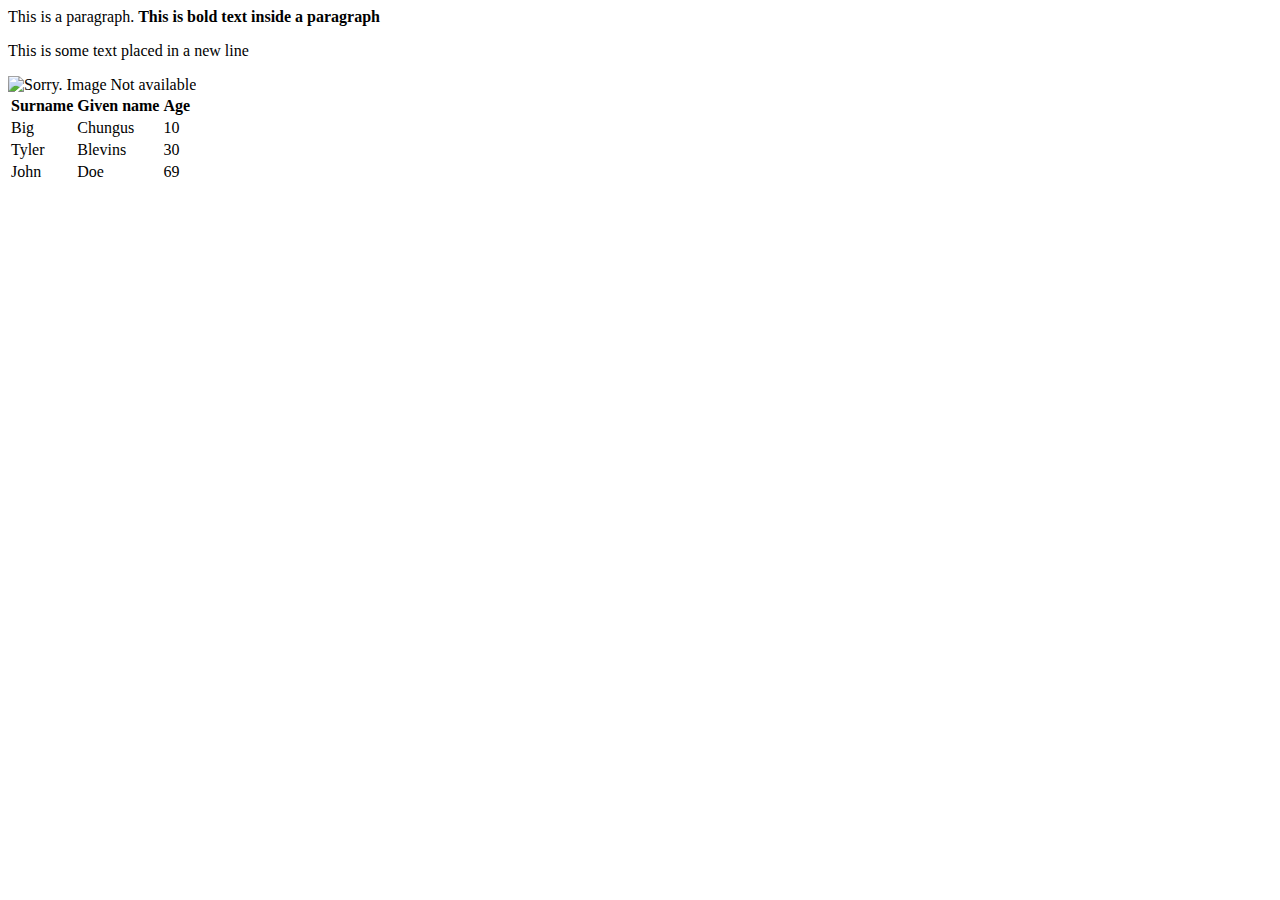
==== index2.html @ ac5ada66 "Added Bootstrap files. Created html files with code samples." ====
<html>

<head>
    <title>Sample page</title>
</head>

<body>
    <p>
        This is a paragraph.
        <b>This is bold text inside a paragraph</b>
    </p>
    <p>This is some text placed in a new line</p>
    <img src="https://vignette.wikia.nocookie.net/weykipedia/images/7/76/Ugandan_Chungus.png" alt="Sorry. Image Not available">
    <table>
        <tr>
            <th>Surname</th>
            <th>Given name</th>
            <th>Age</th>
        </tr>
        <tr>
            <td>Big</td>
            <td>Chungus</td>
            <td>10</td>
        </tr>
        <tr>
            <td>Tyler</td>
            <td>Blevins</td>
            <td>30</td>
        </tr>
        <tr>
            <td>John</td>
            <td>Doe</td>
            <td>69</td>
        </tr>
    </table>
</body>

</html>
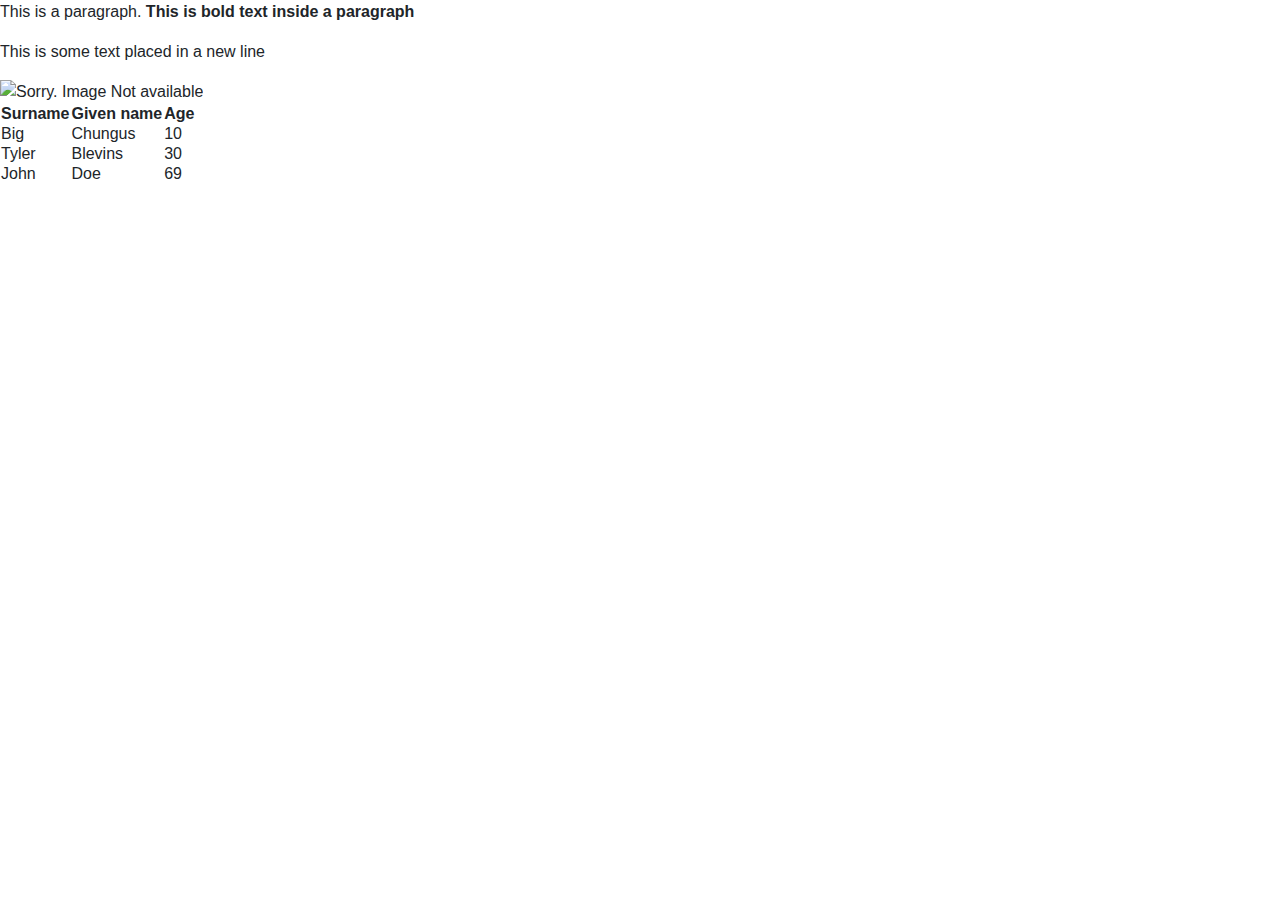
==== commit 8f891876: "linked bootstrap css and js to index2" ====
--- a/index2.html
+++ b/index2.html
@@ -2,6 +2,8 @@
 
 <head>
     <title>Sample page</title>
+    <link rel="stylesheet" href="/style/bootstrap.min.css">
+    <script src="/js/bootstrap.min.js"></script>
 </head>
 
 <body>
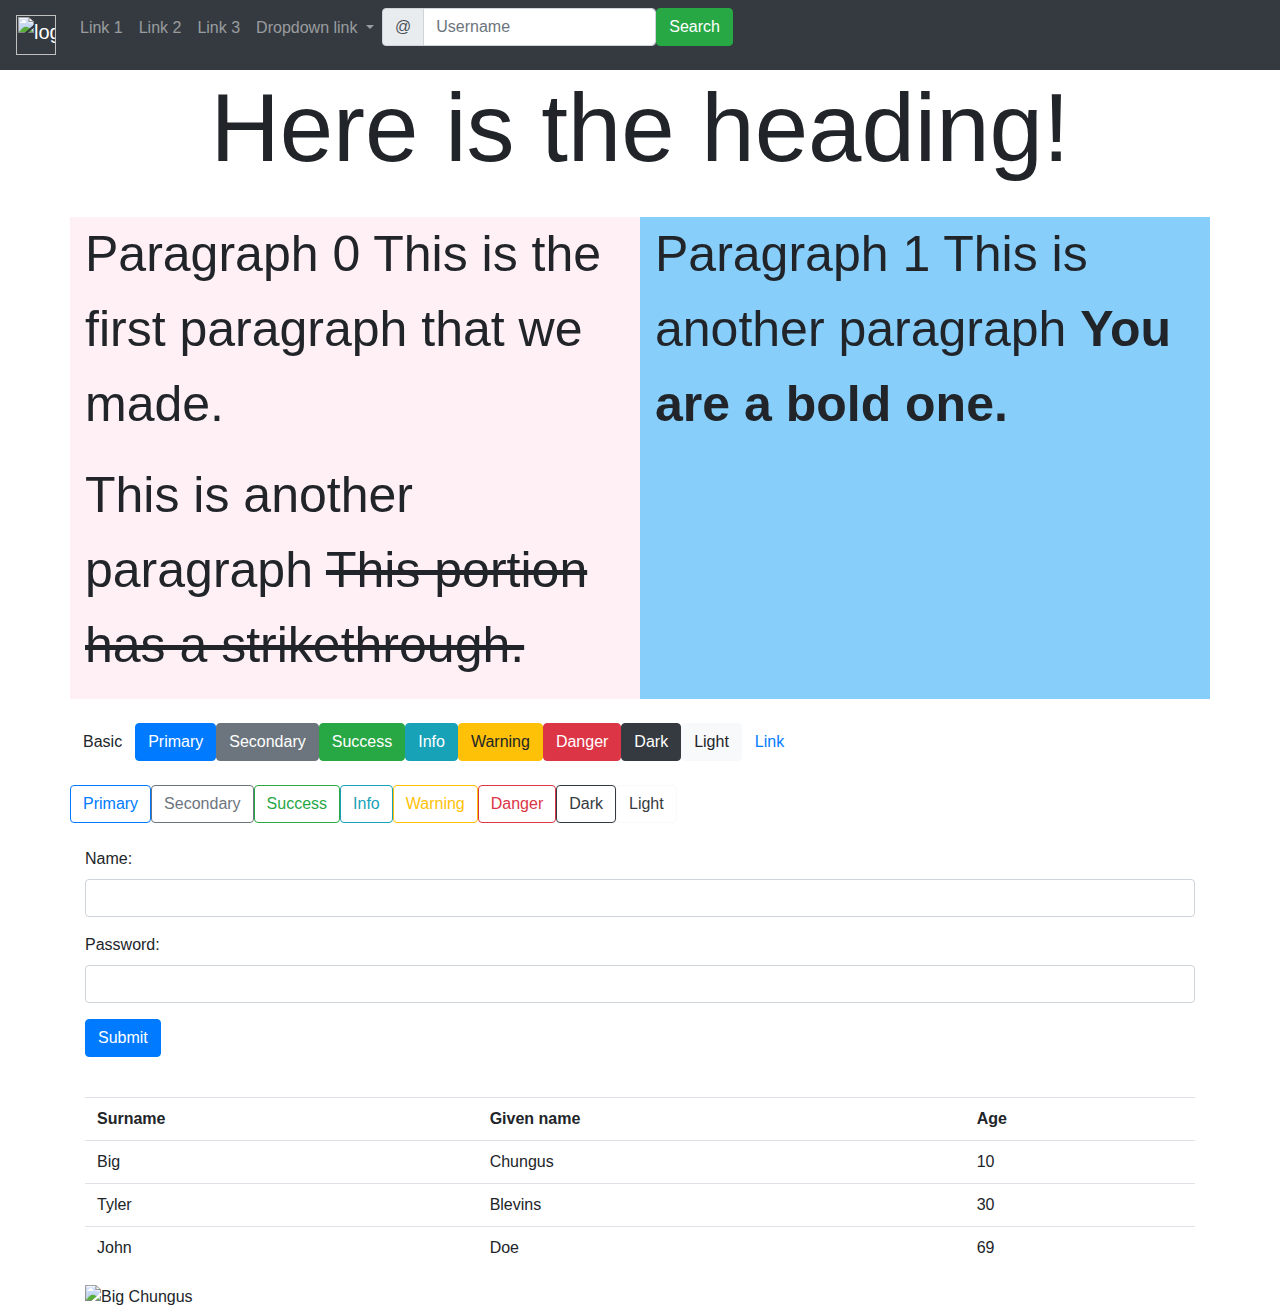
==== commit 1b5d3b45: "Final things" ====
--- a/index2.html
+++ b/index2.html
@@ -2,39 +2,143 @@
 
 <head>
     <title>Sample page</title>
-    <link rel="stylesheet" href="/style/bootstrap.min.css">
-    <script src="/js/bootstrap.min.js"></script>
+    <meta charset="utf-8">
+    <meta name="viewport" content="width=device-width, initial-scale=1">
+    <link rel="stylesheet" href="style/style.css">
+    <link rel="stylesheet" href="style/bootstrap.min.css">
+    <script src="https://ajax.googleapis.com/ajax/libs/jquery/3.3.1/jquery.min.js"></script>
+    <script src="https://cdnjs.cloudflare.com/ajax/libs/popper.js/1.14.6/umd/popper.min.js"></script>
+    <script src="js/bootstrap.min.js"></script>
 </head>
 
 <body>
-    <p>
-        This is a paragraph.
-        <b>This is bold text inside a paragraph</b>
-    </p>
-    <p>This is some text placed in a new line</p>
-    <img src="https://vignette.wikia.nocookie.net/weykipedia/images/7/76/Ugandan_Chungus.png" alt="Sorry. Image Not available">
-    <table>
-        <tr>
-            <th>Surname</th>
-            <th>Given name</th>
-            <th>Age</th>
-        </tr>
-        <tr>
-            <td>Big</td>
-            <td>Chungus</td>
-            <td>10</td>
-        </tr>
-        <tr>
-            <td>Tyler</td>
-            <td>Blevins</td>
-            <td>30</td>
-        </tr>
-        <tr>
-            <td>John</td>
-            <td>Doe</td>
-            <td>69</td>
-        </tr>
-    </table>
+    <nav class="navbar navbar-expand-sm bg-dark navbar-dark">
+        <a class="navbar-brand" href="#">
+            <img src="https://images.emojiterra.com/twitter/v11/512px/1f914.png" alt="logo" style="width:40px;">
+        </a>
+        <ul class="navbar-nav">
+            <li class="nav-item">
+                <a class="nav-link" href="#">Link 1</a>
+            </li>
+            <li class="nav-item">
+                <a class="nav-link" href="#">Link 2</a>
+            </li>
+            <li class="nav-item">
+                <a class="nav-link" href="#">Link 3</a>
+            </li>
+            <!-- Dropdown -->
+            <li class="nav-item dropdown">
+                <a class="nav-link dropdown-toggle" href="#" id="navbardrop" data-toggle="dropdown">
+                    Dropdown link
+                </a>
+                <div class="dropdown-menu">
+                    <a class="dropdown-item" href="#">Link 1</a>
+                    <a class="dropdown-item" href="#">Link 2</a>
+                    <a class="dropdown-item" href="#">Link 3</a>
+                </div>
+            </li>
+            <form class="form-inline" action="/action_page.php">
+                <div class="input-group">
+                    <div class="input-group-prepend">
+                        <span class="input-group-text">@</span>
+                    </div>
+                    <input type="text" class="form-control" placeholder="Username">
+                </div>
+                <button class="btn btn-success" type="submit">Search</button>
+            </form>
+        </ul>
+    </nav>
+    <div class="container">
+        <div class="row">
+            <div class="col-sm-12">
+                <h1 class="display-1 text-center">Here is the heading!</h1>
+            </div>
+        </div>
+        <br>
+        <div class="row">
+            <div class="col-sm-6 coltest1">
+                <p>Paragraph 0 This is the first paragraph that we made.</p>
+                <p>This is another paragraph <s>This portion has a strikethrough.</s> </p>
+            </div>
+            <div class="col-sm-6 coltest2">
+                <p>Paragraph 1 This is another paragraph
+                    <span class="font-weight-bold">You are a bold one.</span>
+                </p>
+            </div>
+        </div>
+        <br>
+        <div class="row">
+            <button type="button" class="btn">Basic</button>
+            <button type="button" class="btn btn-primary">Primary</button>
+            <button type="button" class="btn btn-secondary">Secondary</button>
+            <button type="button" class="btn btn-success">Success</button>
+            <button type="button" class="btn btn-info">Info</button>
+            <button type="button" class="btn btn-warning">Warning</button>
+            <button type="button" class="btn btn-danger">Danger</button>
+            <button type="button" class="btn btn-dark">Dark</button>
+            <button type="button" class="btn btn-light">Light</button>
+            <button type="button" class="btn btn-link">Link</button>
+        </div>
+        <br>
+        <div class="row">
+            <button type="button" class="btn btn-outline-primary">Primary</button>
+            <button type="button" class="btn btn-outline-secondary">Secondary</button>
+            <button type="button" class="btn btn-outline-success">Success</button>
+            <button type="button" class="btn btn-outline-info">Info</button>
+            <button type="button" class="btn btn-outline-warning">Warning</button>
+            <button type="button" class="btn btn-outline-danger">Danger</button>
+            <button type="button" class="btn btn-outline-dark">Dark</button>
+            <button type="button" class="btn btn-outline-light text-dark">Light</button>
+        </div>
+        <br>
+        <div class="row">
+            <div class="col">
+                <form action="#">
+                    <div class="form-group">
+                        <label for="usr">Name:</label>
+                        <input type="text" class="form-control" id="usr" name="username">
+                    </div>
+                    <div class="form-group">
+                        <label for="pwd">Password:</label>
+                        <input type="password" class="form-control" id="pwd" name="password">
+                    </div>
+                    <button type="submit" class="btn btn-primary">Submit</button>
+                </form>
+            </div>
+        </div>
+        <br>
+        <div class="row">
+            <div class="col">
+                <table class="table">
+                    <tr>
+                        <th>Surname</th>
+                        <th>Given name</th>
+                        <th>Age</th>
+                    </tr>
+                    <tr>
+                        <td>Big</td>
+                        <td>Chungus</td>
+                        <td>10</td>
+                    </tr>
+                    <tr>
+                        <td>Tyler</td>
+                        <td>Blevins</td>
+                        <td>30</td>
+                    </tr>
+                    <tr>
+                        <td>John</td>
+                        <td>Doe</td>
+                        <td>69</td>
+                    </tr>
+                </table>
+            </div>
+        </div>
+
+        <img src="https://i.kym-cdn.com/entries/icons/mobile/000/028/022/ugandanchungus.jpg" alt="Big Chungus" class="img-fluid">
+
+    </div>
+
+
 </body>
 
 </html>--- a/style/style.css
+++ b/style/style.css
@@ -0,0 +1,42 @@
+p {
+    font-size: 50px;
+}
+
+.big-red {
+    font-size: 30px;
+    font-weight: bold;
+    font-family: Arial, Helvetica, sans-serif;
+    color: darkred;
+}
+
+.small-red {
+    font-size: 10px;
+    font-weight: lighter;
+    font-family: Arial, Helvetica, sans-serif;
+    color: darkred;
+}
+
+#my-button {
+    background-color: gray;
+    color: white;
+    border: none;
+    text-decoration: none;
+    padding: 15px 32px;
+}
+
+/* th, td{
+    border: 1px   solid black;
+}
+
+table {
+    border-collapse: collapse;
+    width: 33%;
+} */
+
+.coltest1 {
+    background-color: lavenderblush;
+}
+
+.coltest2 {
+    background-color: lightskyblue;
+}
